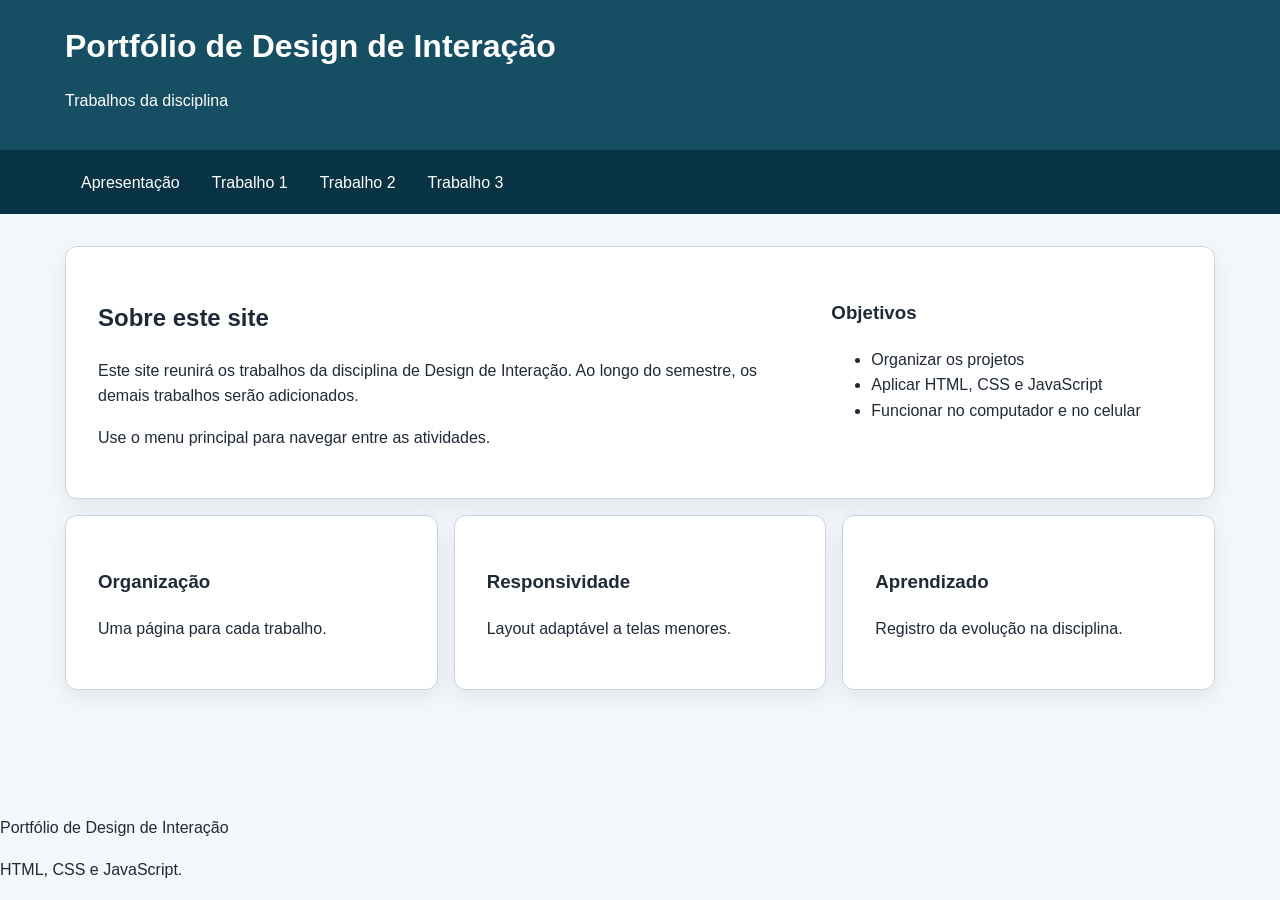
==== site-interacao-webv2/index.html @ 31d9c29c "Add files via upload" ====
<!doctype html>
<html lang="pt-BR">
  <head>
    <meta charset="UTF-8" />
    <meta name="viewport" content="width=device-width, initial-scale=1.0" />
    <title>Apresentação</title>
    <link rel="stylesheet" href="css/normalize.css" />
    <link rel="stylesheet" href="css/style.css" />
  </head>
  <body>
    <header class="site-header">
      <div class="container">
        <h1>Portfólio de Design de Interação</h1>
        <p>Trabalhos da disciplina</p>
      </div>
    </header>
    <nav class="site-nav" aria-label="Navegação principal">
      <div class="container">
        <ul>
          <li><a href="index.html">Apresentação</a></li>
          <li><a href="trabalho1.html">Trabalho 1</a></li>
          <li><a href="trabalho2.html">Trabalho 2</a></li>
          <li><a href="trabalho3.html">Trabalho 3</a></li>
        </ul>
      </div>
    </nav>
    <main>
      <div class="container">
        <section class="card hero">
          <div>
            <h2>Sobre este site</h2>
            <p>
              Este site reunirá os trabalhos da disciplina de Design de Interação. Ao
              longo do semestre, os demais trabalhos serão adicionados.
            </p>
            <p>Use o menu principal para navegar entre as atividades.</p>
          </div>
          <div>
            <h3>Objetivos</h3>
            <ul>
              <li>Organizar os projetos</li>
              <li>Aplicar HTML, CSS e JavaScript</li>
              <li>Funcionar no computador e no celular</li>
            </ul>
          </div>
        </section>
        <section class="features">
          <article class="card">
            <h3>Organização</h3>
            <p>Uma página para cada trabalho.</p>
          </article>
          <article class="card">
            <h3>Responsividade</h3>
            <p>Layout adaptável a telas menores.</p>
          </article>
          <article class="card">
            <h3>Aprendizado</h3>
            <p>Registro da evolução na disciplina.</p>
          </article>
        </section>
      </div>
    </main>
    <footer class="site-foster">
      <p>Portfólio de Design de Interação</p>
      <p>HTML, CSS e JavaScript.</p>
    </footer>
  </body>
</html>
---- site-interacao-webv2/css/style.css ----
@import url("variables.css");
body {
  font-family: Arial, sans-serif;
  background: var(--bg);
  color: var(--text);
  line-height: 1.6;
}
.container {
  width: calc(100% - 2rem);
  max-width: 1150px;
  margin: auto;
}
.site-header {
  background: var(--primary);
  color: white;
  padding: 1.3rem 0;
}
.site-header h1 {
  margin: 0;
}
.site-nav {
  background: #083344;
}
.site-nav ul {
  display: flex;
  flex-wrap: wrap;
  list-style: none;
  margin: 0;
  padding: 0.5rem 0;
}
.site-nav a {
  display: block;
  color: white;
  text-decoration: none;
  padding: 0.7rem 1rem;
  border-radius: 6px;
}
.site-nav a:hover,
.site-nav a[aria-current="page"] {
  background: var(--secondary);
}
main {
  padding: 2rem 0;
  min-height: 65vh;
}
.card {
  background: white;
  border: 1px solid var(--border);
  border-radius: var(--radius);
  padding: 2rem;
  box-shadow: 0 8px 24px rgba(0, 0, 0, 0.08);
}
.hero {
  display: grid;
  grid-template-columns: 2fr 1fr;
  gap: 2rem;
}
.features {
  display: grid;
  grid-template-columns: repeat(3, 1fr);
  gap: 1rem;
  margin-top: 1rem;
}
.site-footer {
  background: #083344;
  color: white;
  text-align: center;
  padding: 1rem;
}
.site-footer p {
  margin: 0.2rem;
}
@media (max-width: 720px) {
  .hero,
  .features {
    grid-template-columns: 1fr;
  }
  .site-nav ul {
    flex-direction: column;
  }
}
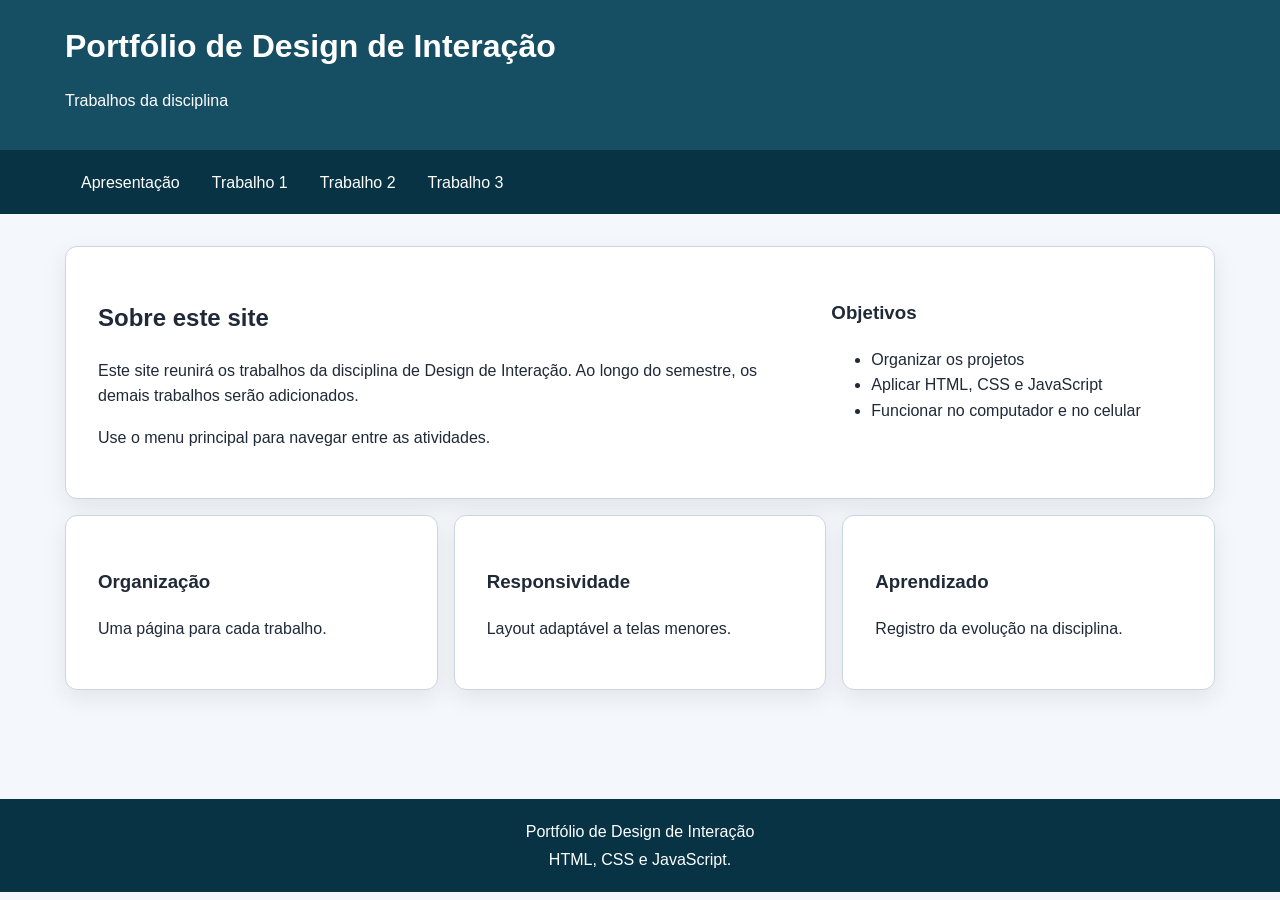
==== commit d1eafd00: "Reuse shared web components in site pages Co-authored-by: dataDevDiego <203733383+dataDevDiego@users" ====
--- a/site-interacao-webv2/index.html
+++ b/site-interacao-webv2/index.html
@@ -8,22 +8,8 @@
     <link rel="stylesheet" href="css/style.css" />
   </head>
   <body>
-    <header class="site-header">
-      <div class="container">
-        <h1>Portfólio de Design de Interação</h1>
-        <p>Trabalhos da disciplina</p>
-      </div>
-    </header>
-    <nav class="site-nav" aria-label="Navegação principal">
-      <div class="container">
-        <ul>
-          <li><a href="index.html">Apresentação</a></li>
-          <li><a href="trabalho1.html">Trabalho 1</a></li>
-          <li><a href="trabalho2.html">Trabalho 2</a></li>
-          <li><a href="trabalho3.html">Trabalho 3</a></li>
-        </ul>
-      </div>
-    </nav>
+    <site-header></site-header>
+    <site-nav></site-nav>
     <main>
       <div class="container">
         <section class="card hero">
@@ -60,9 +46,7 @@
         </section>
       </div>
     </main>
-    <footer class="site-foster">
-      <p>Portfólio de Design de Interação</p>
-      <p>HTML, CSS e JavaScript.</p>
-    </footer>
+    <site-footer></site-footer>
+    <script src="js/components.js"></script>
   </body>
 </html>
